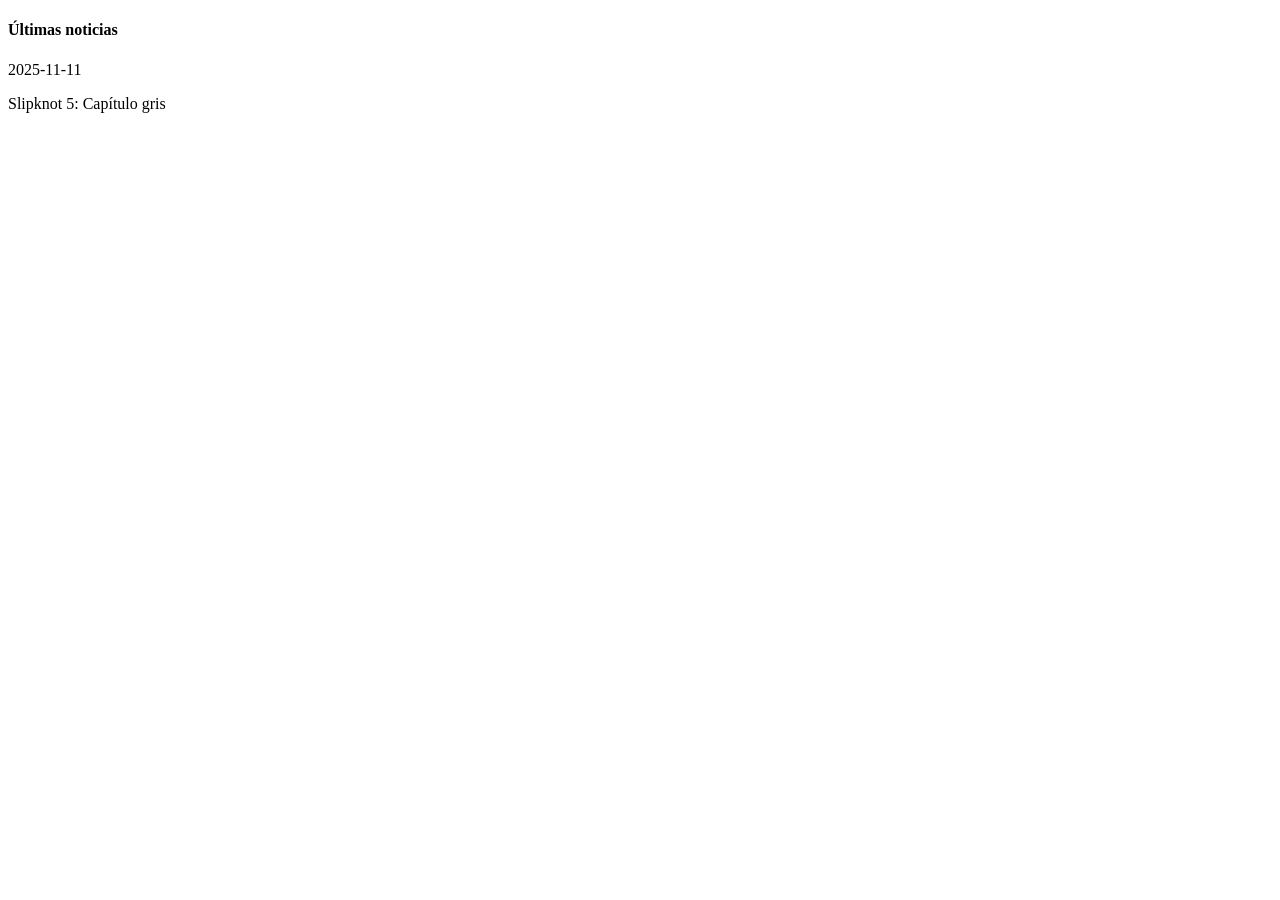
==== HTML/index.html @ f07d38e3 "Primer commit" ====
<!DOCTYPE html>
<html lang="en">
<head>
    <meta charset="UTF-8">
    <meta name="viewport" content="width=device-width, initial-scale=1.0">
    <link rel="stylesheet" href="CSS\mystyle.css">
    <title>ZubiriTickets NazariiShorobura</title>
</head>
<body>
    <h4>Últimas noticias</h4>
    <p>2025-11-11</p>
    <p>Slipknot 5: Capítulo gris</p>
    
</body>
</html>
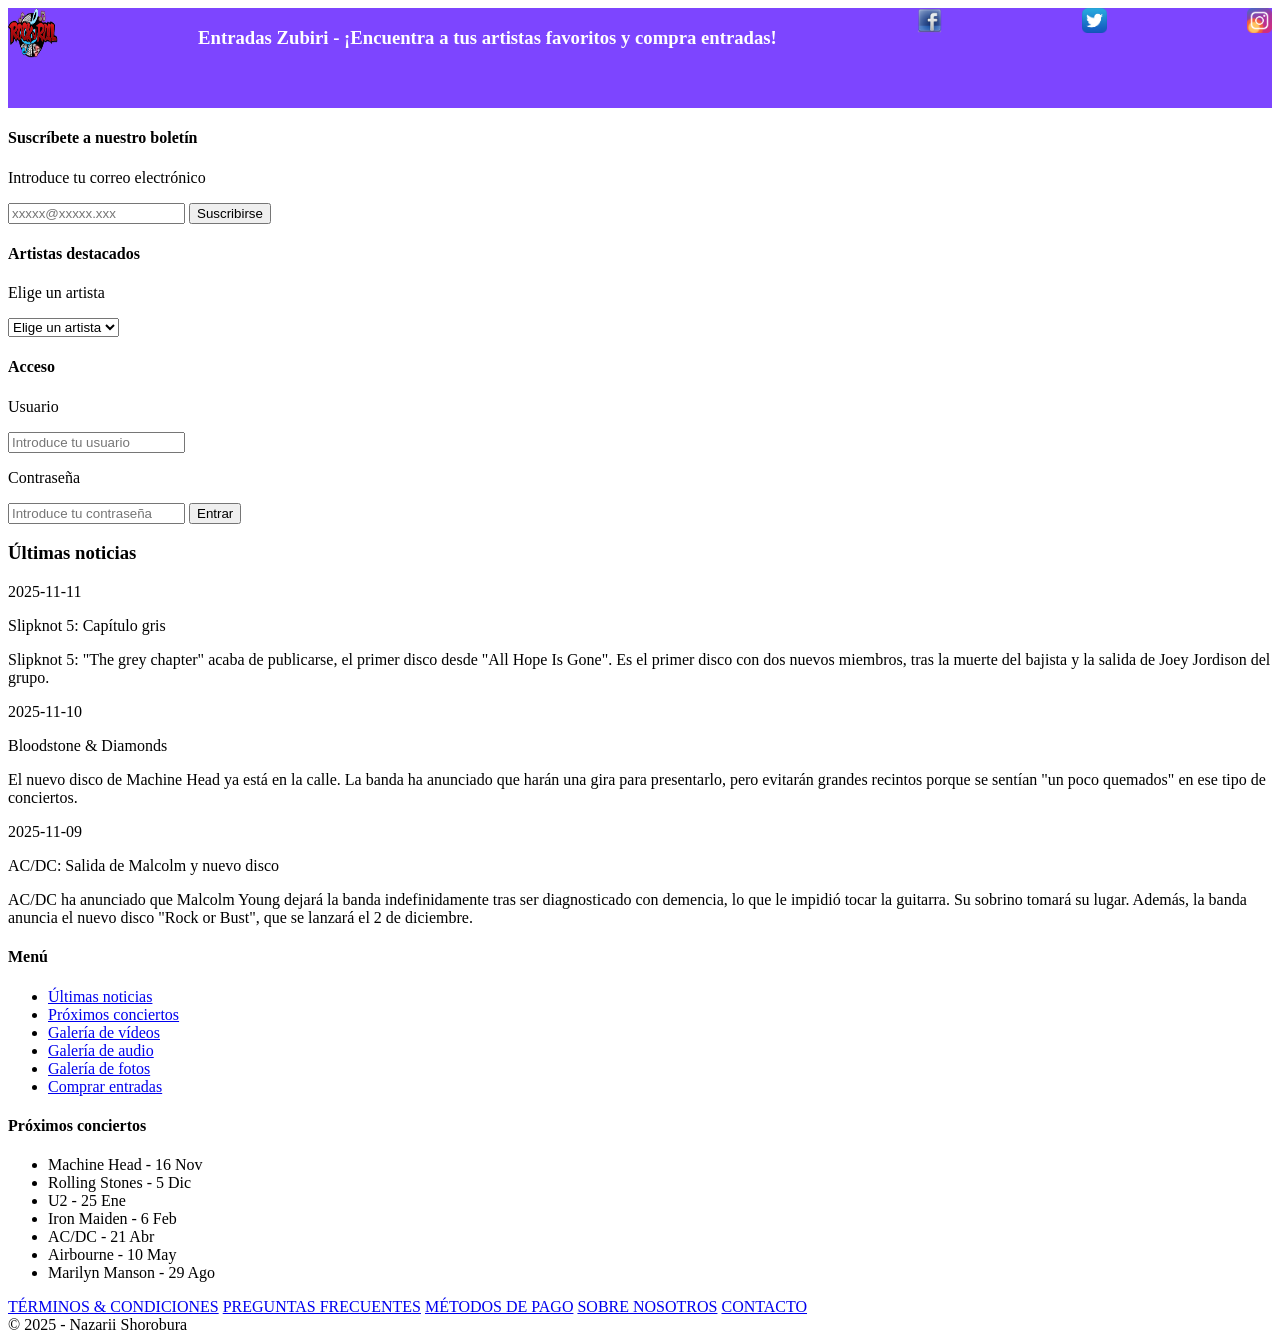
==== commit 1c191386: "Día 1 Proyecto" ====
--- a/HTML/index.html
+++ b/HTML/index.html
@@ -3,13 +3,119 @@
 <head>
     <meta charset="UTF-8">
     <meta name="viewport" content="width=device-width, initial-scale=1.0">
-    <link rel="stylesheet" href="CSS\mystyle.css">
+    <link rel="stylesheet" href="/CSS/mystyle.css">
     <title>ZubiriTickets NazariiShorobura</title>
 </head>
 <body>
-    <h4>Últimas noticias</h4>
-    <p>2025-11-11</p>
-    <p>Slipknot 5: Capítulo gris</p>
+    <header>
+        <img src="/Recursos/images/logo.png" width="50px" height="50px">
+        <h3>Entradas Zubiri - ¡Encuentra a tus artistas favoritos y compra entradas!</h3>
+        <img src="/Recursos/images/facebook.png" width="25px" height="25px">
+        <img src="/Recursos/images/twitter.png" width="25px" height="25px">
+        <img src="/Recursos/images/instagram.png" width="25px" height="25px">
+
+    </header>
     
+    <div class="contenedor-principal">
+        
+        <!-- SECCIÓN DE INTRODUCCIÓN DE DATOS (Las 3 cajas azules del PDF) -->
+        <section class="comun1">
+            <div class="caja-formulario">
+                <h4>Suscríbete a nuestro boletín</h4>
+                <p>Introduce tu correo electrónico</p>
+                <input type="email" placeholder="xxxxx@xxxxx.xxx" required>
+                <button type="submit">Suscribirse</button>
+            </div>
+            
+            <div class="caja-formulario">
+                <h4>Artistas destacados</h4>
+                <p>Elige un artista</p>
+                <select required>
+                    <option value="">Elige un artista</option>
+                    <option value="slipknot">Slipknot</option>
+                    <option value="machine-head">Machine Head</option>
+                    <option value="acdc">AC/DC</option>
+                </select>
+            </div>
+            
+            <div class="caja-formulario">
+                <h4>Acceso</h4>
+                <p>Usuario</p>
+                <input type="text" placeholder="Introduce tu usuario" required>
+                <p>Contraseña</p>
+                <input type="password" placeholder="Introduce tu contraseña" required>
+                <button type="submit">Entrar</button>
+            </div>
+        </section>
+
+        <!-- PARTE CENTRAL Y PARTE DERECHA (Organizadas juntas) -->
+        <div class="contenido-web">
+            
+            <!-- CONTENIDO CENTRAL (Cambia en cada página) -->
+            <main class="seccion-central">
+                <h3 class="titulo-parpadeo">Últimas noticias</h3>
+                
+                <article>
+                    <p class="fecha">2025-11-11</p>
+                    <p class="subtitulo">Slipknot 5: Capítulo gris</p>
+                    <p>Slipknot 5: "The grey chapter" acaba de publicarse, el primer disco desde "All Hope Is Gone". Es el primer disco con dos nuevos miembros, tras la muerte del bajista y la salida de Joey Jordison del grupo.</p>
+                </article>
+                
+                <article>
+                    <p class="fecha">2025-11-10</p>
+                    <p class="subtitulo">Bloodstone & Diamonds</p>
+                    <p>El nuevo disco de Machine Head ya está en la calle. La banda ha anunciado que harán una gira para presentarlo, pero evitarán grandes recintos porque se sentían "un poco quemados" en ese tipo de conciertos.</p>
+                </article>
+                
+                <article>
+                    <p class="fecha">2025-11-09</p>
+                    <p class="subtitulo">AC/DC: Salida de Malcolm y nuevo disco</p>
+                    <p>AC/DC ha anunciado que Malcolm Young dejará la banda indefinidamente tras ser diagnosticado con demencia, lo que le impidió tocar la guitarra. Su sobrino tomará su lugar. Además, la banda anuncia el nuevo disco "Rock or Bust", que se lanzará el 2 de diciembre.</p>
+                </article>
+            </main>
+
+            <!-- PARTE DERECHA (Menú y Próximos Conciertos) -->
+            <aside class="columna-derecha">
+                <nav class="menu-lateral">
+                    <h4>Menú</h4>
+                    <ul>
+                        <li><a href="index.html" class="activo">Últimas noticias</a></li>
+                        <li><a href="prox_conciertos.html">Próximos conciertos</a></li>
+                        <li><a href="videos.html">Galería de vídeos</a></li>
+                        <li><a href="audios.html">Galería de audio</a></li>
+                        <li><a href="fotos.html">Galería de fotos</a></li>
+                        <li><a href="compra_entradas.html">Comprar entradas</a></li>
+                    </ul>
+                </nav>
+
+                <div class="proximos-conciertos">
+                    <h4>Próximos conciertos</h4>
+                    <ul>
+                        <li>Machine Head - 16 Nov</li>
+                        <li>Rolling Stones - 5 Dic</li>
+                        <li>U2 - 25 Ene</li>
+                        <li>Iron Maiden - 6 Feb</li>
+                        <li>AC/DC - 21 Abr</li>
+                        <li>Airbourne - 10 May</li>
+                        <li>Marilyn Manson - 29 Ago</li>
+                    </ul>
+                </div>
+            </aside>
+        </div>
+
+    </div>
+
+    <footer>
+        <div class="enlaces-footer">
+            <a href="#">TÉRMINOS & CONDICIONES</a>
+            <a href="#">PREGUNTAS FRECUENTES</a>
+            <a href="#">MÉTODOS DE PAGO</a>
+            <a href="#">SOBRE NOSOTROS</a>
+            <a href="#">CONTACTO</a>
+        </div>
+        <div class="autor-footer">
+            © 2025 - Nazarii Shorobura
+        </div>
+    </footer>
 </body>
 </html>
--- a/CSS/mystyle.css
+++ b/CSS/mystyle.css
@@ -0,0 +1,18 @@
+body {
+    display:flex;
+    flex-direction: column;
+    justify-content: space-between;
+
+    header {
+    background-color: rgba(78, 2, 255, 0.733);
+    height: 100px;
+    display: flex;
+    justify-content: space-between;
+    
+        h3  {
+        color: white;
+        }
+    }
+}
+
+
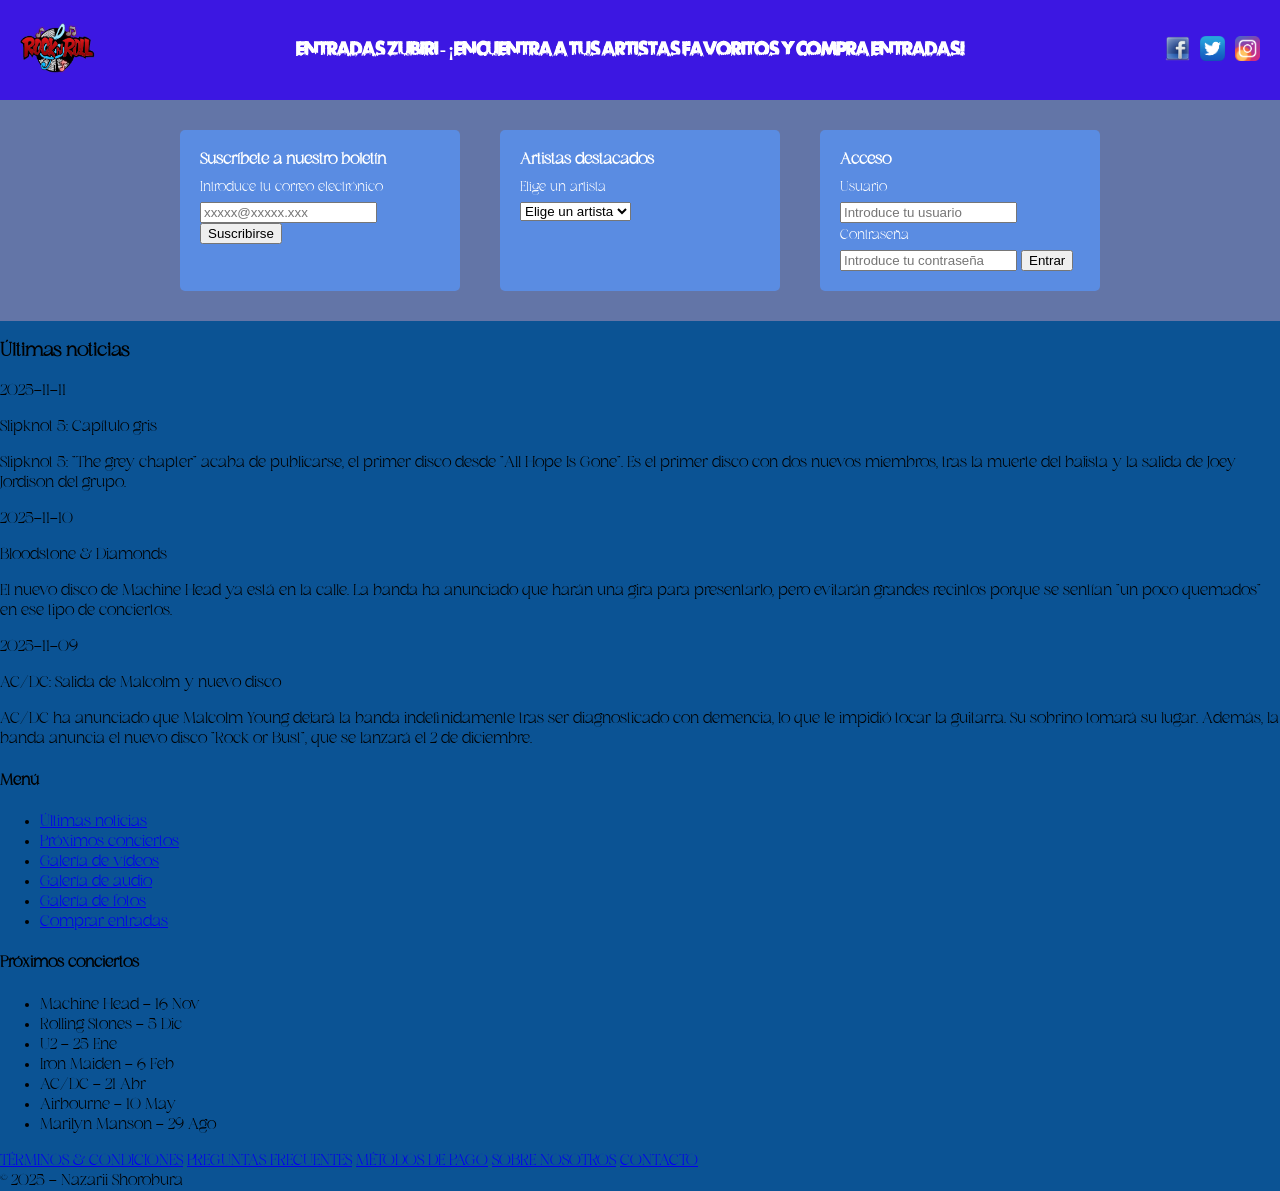
==== commit 017b7dd7: "Día 2 ZubiriTickets 22.10.2026" ====
--- a/HTML/index.html
+++ b/HTML/index.html
@@ -1,5 +1,5 @@
 <!DOCTYPE html>
-<html lang="en">
+<html lang="es">
 <head>
     <meta charset="UTF-8">
     <meta name="viewport" content="width=device-width, initial-scale=1.0">
@@ -7,104 +7,109 @@
     <title>ZubiriTickets NazariiShorobura</title>
 </head>
 <body>
+
+    <!-- 1. ELEMENTO COMÚN: Encabezado (El logo ahora es un enlace al index) -->
     <header>
-        <img src="/Recursos/images/logo.png" width="50px" height="50px">
+        <a href="index.html">
+            <img src="/Recursos/images/logo.png" width="75px" height="50px" alt="Logo Zubiri Tickets">
+        </a>
         <h3>Entradas Zubiri - ¡Encuentra a tus artistas favoritos y compra entradas!</h3>
-        <img src="/Recursos/images/facebook.png" width="25px" height="25px">
-        <img src="/Recursos/images/twitter.png" width="25px" height="25px">
-        <img src="/Recursos/images/instagram.png" width="25px" height="25px">
-
+        <div class="redes-sociales">
+            <a href="https://facebook.com" target="_blank"><img src="/Recursos/images/facebook.png" width="25px" height="25px" alt="Facebook"></a>
+            <a href="https://twitter.com" target="_blank"><img src="/Recursos/images/twitter.png" width="25px" height="25px" alt="Twitter"></a>
+            <a href="https://instagram.com" target="_blank"><img src="/Recursos/images/instagram.png" width="25px" height="25px" alt="Instagram"></a>
+        </div>
     </header>
     
-    <div class="contenedor-principal">
+    <!-- 2. ELEMENTO COMÚN: Sección de introducción de datos (Las 3 cajas azules) -->
+    <section class="comun1">
+        <div class="caja-formulario">
+            <h4>Suscríbete a nuestro boletín</h4>
+            <p>Introduce tu correo electrónico</p>
+            <input type="email" placeholder="xxxxx@xxxxx.xxx" required>
+            <button type="submit">Suscribirse</button>
+        </div>
         
-        <!-- SECCIÓN DE INTRODUCCIÓN DE DATOS (Las 3 cajas azules del PDF) -->
-        <section class="comun1">
-            <div class="caja-formulario">
-                <h4>Suscríbete a nuestro boletín</h4>
-                <p>Introduce tu correo electrónico</p>
-                <input type="email" placeholder="xxxxx@xxxxx.xxx" required>
-                <button type="submit">Suscribirse</button>
+        <div class="caja-formulario">
+            <h4>Artistas destacados</h4>
+            <p>Elige un artista</p>
+            <select required>
+                <option value="">Elige un artista</option>
+                <option value="slipknot">Slipknot</option>
+                <option value="machine-head">Machine Head</option>
+                <option value="acdc">AC/DC</option>
+            </select>
+        </div>
+        
+        <div class="caja-formulario">
+            <h4>Acceso</h4>
+            <p>Usuario</p>
+            <input type="text" placeholder="Introduce tu usuario" required>
+            <p>Contraseña</p>
+            <input type="password" placeholder="Introduce tu contraseña" required>
+            <button type="submit">Entrar</button>
+        </div>
+    </section>
+
+    <!-- 3. ZONA FLEXBOX INFERIOR: Une la parte central con la columna derecha común -->
+    <div class="contenedor-flexible-inferior">
+        
+        <!-- PARTE CENTRAL: Esto es lo ÚNICO que cambiará en las otras páginas web -->
+        <main class="seccion-central">
+            <h3 class="titulo-parpadeo">Últimas noticias</h3>
+            
+            <article>
+                <p class="fecha">2025-11-11</p>
+                <p class="subtitulo">Slipknot 5: Capítulo gris</p>
+                <p>Slipknot 5: "The grey chapter" acaba de publicarse, el primer disco desde "All Hope Is Gone". Es el primer disco con dos nuevos miembros, tras la muerte del bajista y la salida de Joey Jordison del grupo.</p>
+            </article>
+            
+            <article>
+                <p class="fecha">2025-11-10</p>
+                <p class="subtitulo">Bloodstone & Diamonds</p>
+                <p>El nuevo disco de Machine Head ya está en la calle. La banda ha anunciado que harán una gira para presentarlo, pero evitarán grandes recintos porque se sentían "un poco quemados" en ese tipo de conciertos.</p>
+            </article>
+            
+            <article>
+                <p class="fecha">2025-11-09</p>
+                <p class="subtitulo">AC/DC: Salida de Malcolm y nuevo disco</p>
+                <p>AC/DC ha anunciado que Malcolm Young dejará la banda indefinidamente tras ser diagnosticado con demencia, lo que le impidió tocar la guitarra. Su sobrino tomará su lugar. Además, la banda anuncia el nuevo disco "Rock or Bust", que se lanzará el 2 de diciembre.</p>
+            </article>
+        </main>
+
+        <!-- PARTE DERECHA (ELEMENTO COMÚN): Va suelto al mismo nivel que el <main> -->
+        <aside class="columna-derecha">
+            <nav class="menu-lateral">
+                <h4>Menú</h4>
+                <ul>
+                    <li><a href="index.html" class="activo">Últimas noticias</a></li>
+                    <li><a href="prox_conciertos.html">Próximos conciertos</a></li>
+                    <li><a href="videos.html">Galería de vídeos</a></li>
+                    <li><a href="audios.html">Galería de audio</a></li>
+                    <li><a href="fotos.html">Galería de fotos</a></li>
+                    <li><a href="compra_entradas.html">Comprar entradas</a></li>
+                </ul>
+            </nav>
+
+            <div class="proximos-conciertos">
+                <h4>Próximos conciertos</h4>
+                <ul>
+                    <li>Machine Head - 16 Nov</li>
+                    <li>Rolling Stones - 5 Dic</li>
+                    <li>U2 - 25 Ene</li>
+                    <li>Iron Maiden - 6 Feb</li>
+                    <li>AC/DC - 21 Abr</li>
+                    <li>Airbourne - 10 May</li>
+                    <li>Marilyn Manson - 29 Ago</li>
+                </ul>
             </div>
             
-            <div class="caja-formulario">
-                <h4>Artistas destacados</h4>
-                <p>Elige un artista</p>
-                <select required>
-                    <option value="">Elige un artista</option>
-                    <option value="slipknot">Slipknot</option>
-                    <option value="machine-head">Machine Head</option>
-                    <option value="acdc">AC/DC</option>
-                </select>
-            </div>
-            
-            <div class="caja-formulario">
-                <h4>Acceso</h4>
-                <p>Usuario</p>
-                <input type="text" placeholder="Introduce tu usuario" required>
-                <p>Contraseña</p>
-                <input type="password" placeholder="Introduce tu contraseña" required>
-                <button type="submit">Entrar</button>
-            </div>
-        </section>
-
-        <!-- PARTE CENTRAL Y PARTE DERECHA (Organizadas juntas) -->
-        <div class="contenido-web">
-            
-            <!-- CONTENIDO CENTRAL (Cambia en cada página) -->
-            <main class="seccion-central">
-                <h3 class="titulo-parpadeo">Últimas noticias</h3>
-                
-                <article>
-                    <p class="fecha">2025-11-11</p>
-                    <p class="subtitulo">Slipknot 5: Capítulo gris</p>
-                    <p>Slipknot 5: "The grey chapter" acaba de publicarse, el primer disco desde "All Hope Is Gone". Es el primer disco con dos nuevos miembros, tras la muerte del bajista y la salida de Joey Jordison del grupo.</p>
-                </article>
-                
-                <article>
-                    <p class="fecha">2025-11-10</p>
-                    <p class="subtitulo">Bloodstone & Diamonds</p>
-                    <p>El nuevo disco de Machine Head ya está en la calle. La banda ha anunciado que harán una gira para presentarlo, pero evitarán grandes recintos porque se sentían "un poco quemados" en ese tipo de conciertos.</p>
-                </article>
-                
-                <article>
-                    <p class="fecha">2025-11-09</p>
-                    <p class="subtitulo">AC/DC: Salida de Malcolm y nuevo disco</p>
-                    <p>AC/DC ha anunciado que Malcolm Young dejará la banda indefinidamente tras ser diagnosticado con demencia, lo que le impidió tocar la guitarra. Su sobrino tomará su lugar. Además, la banda anuncia el nuevo disco "Rock or Bust", que se lanzará el 2 de diciembre.</p>
-                </article>
-            </main>
-
-            <!-- PARTE DERECHA (Menú y Próximos Conciertos) -->
-            <aside class="columna-derecha">
-                <nav class="menu-lateral">
-                    <h4>Menú</h4>
-                    <ul>
-                        <li><a href="index.html" class="activo">Últimas noticias</a></li>
-                        <li><a href="prox_conciertos.html">Próximos conciertos</a></li>
-                        <li><a href="videos.html">Galería de vídeos</a></li>
-                        <li><a href="audios.html">Galería de audio</a></li>
-                        <li><a href="fotos.html">Galería de fotos</a></li>
-                        <li><a href="compra_entradas.html">Comprar entradas</a></li>
-                    </ul>
-                </nav>
-
-                <div class="proximos-conciertos">
-                    <h4>Próximos conciertos</h4>
-                    <ul>
-                        <li>Machine Head - 16 Nov</li>
-                        <li>Rolling Stones - 5 Dic</li>
-                        <li>U2 - 25 Ene</li>
-                        <li>Iron Maiden - 6 Feb</li>
-                        <li>AC/DC - 21 Abr</li>
-                        <li>Airbourne - 10 May</li>
-                        <li>Marilyn Manson - 29 Ago</li>
-                    </ul>
-                </div>
-            </aside>
-        </div>
+            <!-- Espacio libre por si el vídeo/diseño muestra la foto del artista de la semana aquí -->
+        </aside>
 
     </div>
 
+    <!-- 4. ELEMENTO COMÚN: Pie de página -->
     <footer>
         <div class="enlaces-footer">
             <a href="#">TÉRMINOS & CONDICIONES</a>
@@ -117,5 +122,6 @@
             © 2025 - Nazarii Shorobura
         </div>
     </footer>
+
 </body>
 </html>
--- a/CSS/mystyle.css
+++ b/CSS/mystyle.css
@@ -1,18 +1,66 @@
+@font-face {
+    font-family: 'Font 1';
+    src: url('../Recursos/fonts/encabezado_pie.otf');
+}
+
+@font-face {
+    font-family: 'Font 2';
+    src: url('../Recursos/fonts/general.ttf');
+}
+
 body {
-    display:flex;
+    margin: 0;
+    font-family: 'Font 2'; 
+    display: flex;
     flex-direction: column;
-    justify-content: space-between;
+    min-height: 100vh;
+    background-color: #0b5394; 
+}
 
-    header {
+header {
     background-color: rgba(78, 2, 255, 0.733);
+    font-family: 'Font 1';
     height: 100px;
     display: flex;
     justify-content: space-between;
-    
-        h3  {
-        color: white;
-        }
-    }
+    align-items: center;
+    padding: 0 20px;
 }
 
+header h3 {
+    color: white;
+    margin: 0;
+}
 
+header .redes-sociales {
+    display: flex;
+    gap: 10px;
+    align-items: center;
+}
+
+.comun1 {
+    background-color: rgb(99, 117, 167); 
+    display: flex;
+    justify-content: center;
+    gap: 40px;
+    padding: 30px 20px;
+}
+
+.caja-formulario {
+    background-color: rgba(88, 146, 239, 0.82); 
+    padding: 20px;
+    border-radius: 5px;
+    width: 280px;
+    box-sizing: border-box;
+}
+
+.caja-formulario h4 {
+    margin: 0 0 10px 0;
+    color: white;
+}
+
+.caja-formulario p {
+    margin: 5px 0;
+    color: white;
+    font-size: 0.9rem;
+}
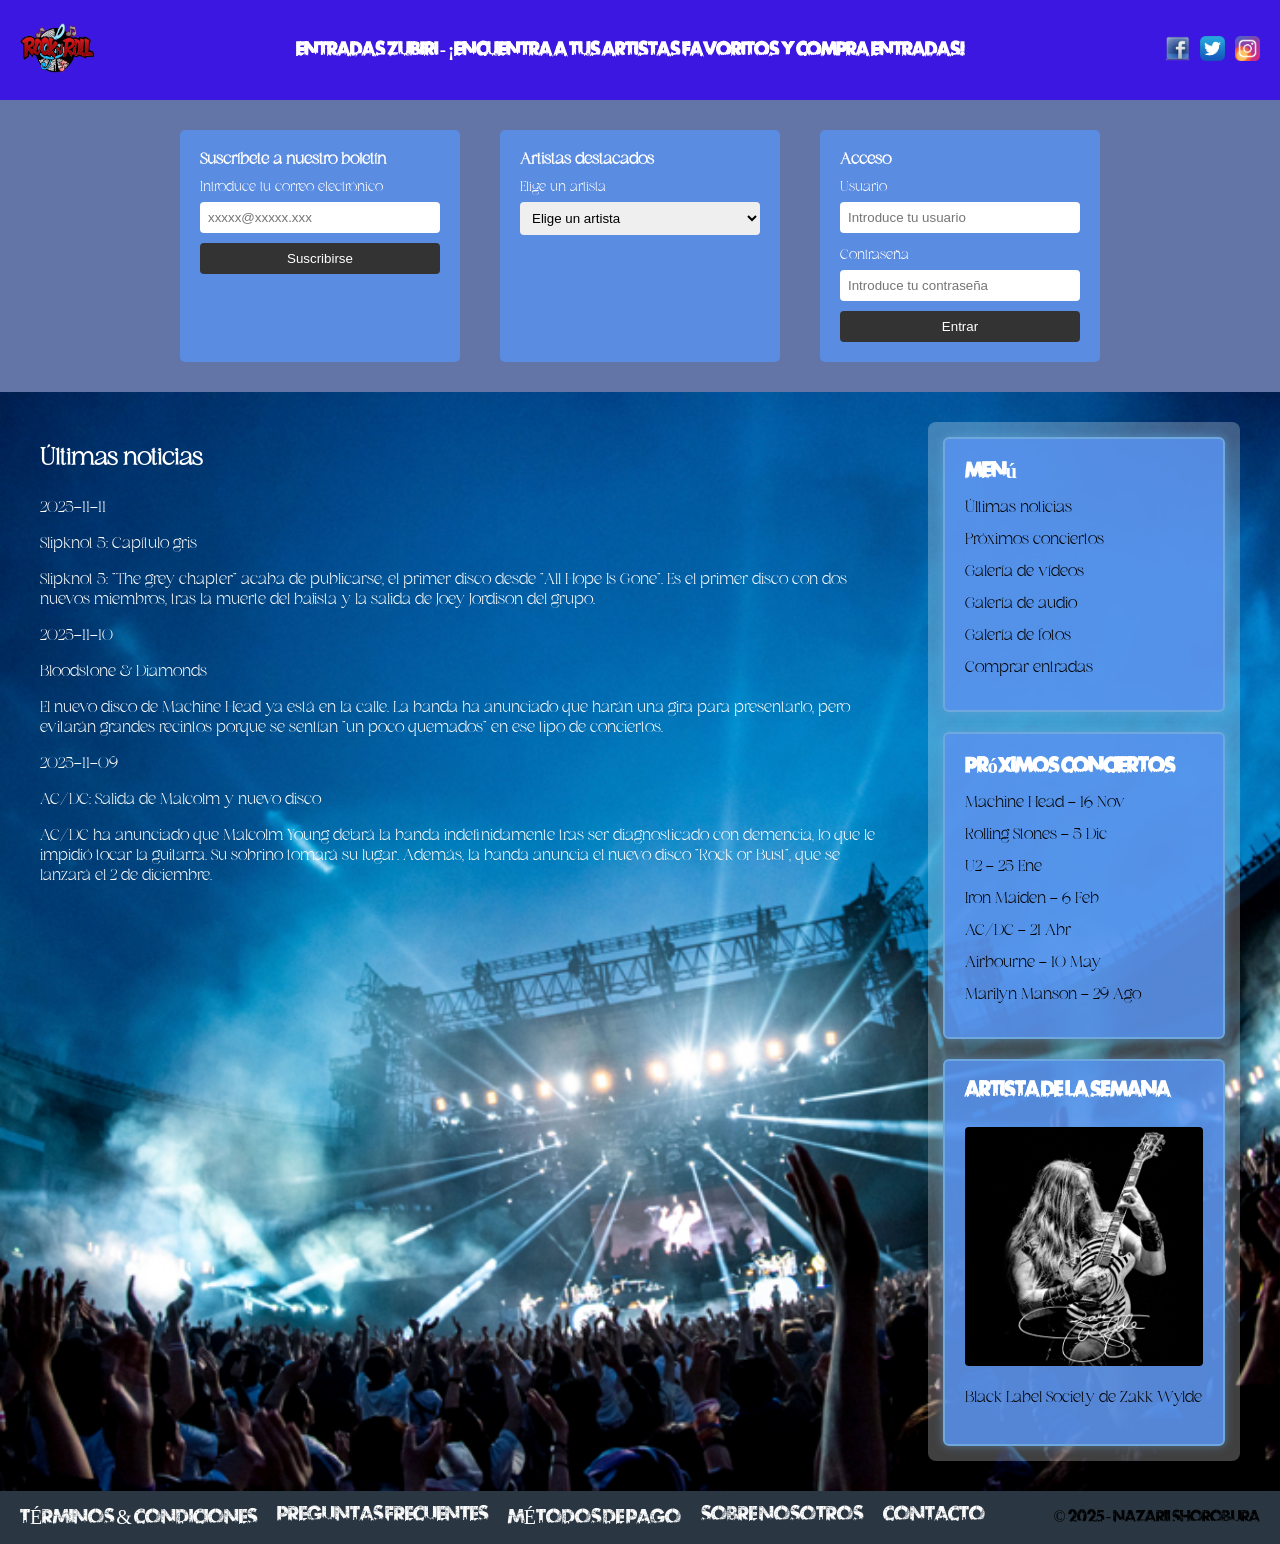
==== commit b66abeb8: "La base del proyecto terminada. Solo queda revisar" ====
--- a/HTML/index.html
+++ b/HTML/index.html
@@ -7,8 +7,7 @@
     <title>ZubiriTickets NazariiShorobura</title>
 </head>
 <body>
-
-    <!-- 1. ELEMENTO COMÚN: Encabezado (El logo ahora es un enlace al index) -->
+    <!-- 1. Elemento común: Encabezado (El logo es un enlace al index) -->
     <header>
         <a href="index.html">
             <img src="/Recursos/images/logo.png" width="75px" height="50px" alt="Logo Zubiri Tickets">
@@ -21,7 +20,7 @@
         </div>
     </header>
     
-    <!-- 2. ELEMENTO COMÚN: Sección de introducción de datos (Las 3 cajas azules) -->
+    <!-- 2. Elemento común: Sección de introducción de datos -->
     <section class="comun1">
         <div class="caja-formulario">
             <h4>Suscríbete a nuestro boletín</h4>
@@ -38,6 +37,11 @@
                 <option value="slipknot">Slipknot</option>
                 <option value="machine-head">Machine Head</option>
                 <option value="acdc">AC/DC</option>
+                <option value="iron">Iron Maiden</option>
+                <option value="airbourne">Airbourne</option>
+                <option value="marilyn">Marilyn Manson</option>
+                <option value="stones">Rolling Stones</option>
+                <option value="u2">U2</option>
             </select>
         </div>
         
@@ -51,10 +55,10 @@
         </div>
     </section>
 
-    <!-- 3. ZONA FLEXBOX INFERIOR: Une la parte central con la columna derecha común -->
+    <!-- 3. Zona inferior: la parte central y la columna derecha común -->
     <div class="contenedor-flexible-inferior">
         
-        <!-- PARTE CENTRAL: Esto es lo ÚNICO que cambiará en las otras páginas web -->
+        <!-- Parte central -->
         <main class="seccion-central">
             <h3 class="titulo-parpadeo">Últimas noticias</h3>
             
@@ -77,7 +81,7 @@
             </article>
         </main>
 
-        <!-- PARTE DERECHA (ELEMENTO COMÚN): Va suelto al mismo nivel que el <main> -->
+        <!-- Parte derecha (Elemento común): Está al mismo nivel que el <main> -->
         <aside class="columna-derecha">
             <nav class="menu-lateral">
                 <h4>Menú</h4>
@@ -103,13 +107,17 @@
                     <li>Marilyn Manson - 29 Ago</li>
                 </ul>
             </div>
-            
-            <!-- Espacio libre por si el vídeo/diseño muestra la foto del artista de la semana aquí -->
+
+            <div class="artista-semana">
+                <h4>Artista de la semana</h4>
+                <img src="/Recursos/images/zakk.jpg" alt="Zakk Wylde" width="100%">
+                <p>Black Label Society de Zakk Wylde</p>
+            </div>
         </aside>
 
     </div>
 
-    <!-- 4. ELEMENTO COMÚN: Pie de página -->
+    <!-- 4. Elemento común: Pie de página (Footer) -->
     <footer>
         <div class="enlaces-footer">
             <a href="#">TÉRMINOS & CONDICIONES</a>
@@ -122,6 +130,5 @@
             © 2025 - Nazarii Shorobura
         </div>
     </footer>
-
 </body>
 </html>
--- a/CSS/mystyle.css
+++ b/CSS/mystyle.css
@@ -1,3 +1,5 @@
+/* 1. Fuentes y Animaciones */
+
 @font-face {
     font-family: 'Font 1';
     src: url('../Recursos/fonts/encabezado_pie.otf');
@@ -8,17 +10,39 @@
     src: url('../Recursos/fonts/general.ttf');
 }
 
+/* Parpadeo*/
+@keyframes parpadeo {
+    0% {
+        opacity: 1;
+    }
+
+    50% {
+        opacity: 0;
+    }
+
+    100% {
+        opacity: 1;
+    }
+}
+
+
+/* 2. Estilos generales del body */
+
 body {
     margin: 0;
-    font-family: 'Font 2'; 
+    font-family: 'Font 2';
     display: flex;
     flex-direction: column;
     min-height: 100vh;
-    background-color: #0b5394; 
-}
+    background-color: #0b5394;
+}
+
+
+/* 3. Header (elemento común) */
 
 header {
     background-color: rgba(78, 2, 255, 0.733);
+    /* Tu color original */
     font-family: 'Font 1';
     height: 100px;
     display: flex;
@@ -38,8 +62,11 @@
     align-items: center;
 }
 
+
+/* 4. Sección superior de datos (elemento común) */
+
 .comun1 {
-    background-color: rgb(99, 117, 167); 
+    background-color: rgb(99, 117, 167);
     display: flex;
     justify-content: center;
     gap: 40px;
@@ -47,7 +74,8 @@
 }
 
 .caja-formulario {
-    background-color: rgba(88, 146, 239, 0.82); 
+    /* Fondo azul transparente */
+    background-color: rgba(88, 146, 239, 0.82);
     padding: 20px;
     border-radius: 5px;
     width: 280px;
@@ -63,4 +91,415 @@
     margin: 5px 0;
     color: white;
     font-size: 0.9rem;
+}
+
+/* Estilo limpio para los campos de texto y selects dentro de las cajas */
+.caja-formulario input,
+.caja-formulario select {
+    width: 100%;
+    padding: 8px;
+    margin-bottom: 10px;
+    border-radius: 4px;
+    border: none;
+    box-sizing: border-box;
+}
+
+/* Botones con cambio a color gris al pasar el ratón */
+.caja-formulario button {
+    background-color: #333;
+    color: white;
+    padding: 8px 15px;
+    border: none;
+    border-radius: 4px;
+    cursor: pointer;
+    width: 100%;
+}
+
+.caja-formulario button:hover {
+    background-color: gray;
+    /* Requisito del PDF */
+}
+
+
+/* 5. Contenedor principal inferior */
+
+.contenedor-flexible-inferior {
+    display: flex;
+    flex-direction: row;
+    justify-content: space-between;
+    padding: 30px 40px;
+    gap: 40px;
+    background-image: url('../Recursos/images/bg4.jpg');
+    background-repeat: no-repeat;
+    background-size: cover;
+    background-position: center;
+}
+
+/* Sección main (La que cambia) */
+.seccion-central {
+    flex: 3;
+}
+
+.seccion-central h3 {
+    color: white;
+    animation: parpadeo 1s infinite;
+    font-size: 1.5rem;
+}
+
+.seccion-central p {
+    color: white;
+}
+
+p.fecha {
+    color: white;
+    font-weight: 400;
+}
+
+/* Líneas de próximos conciertos */
+.seccion-central p.texto-concierto {
+    color: white;
+    font-size: 1.25rem;
+    margin-bottom: 20px;
+    /* Separación */
+    line-height: 1.4;
+}
+
+/* Columna derecha (Menú, Conciertos y Artista) */
+.columna-derecha {
+    flex: 1;
+    min-width: 280px;
+    display: flex;
+    flex-direction: column;
+    gap: 20px;
+
+    background-color: rgba(255, 255, 255, 0.25);
+    padding: 15px;
+    border-radius: 8px;
+}
+
+/* Cajas del lado derecho */
+.menu-lateral,
+.proximos-conciertos,
+.artista-semana {
+    background-color: rgba(88, 146, 239, 0.85);
+    /* Azul como el de las cajas superiores */
+    border: 2px solid #6fa8dc;
+    /* Borde azul más claro y brillante */
+    box-shadow: 0 0 10px rgba(111, 168, 220, 0.5);
+    /* Resplandor suave hacia afuera */
+    padding: 20px;
+    border-radius: 6px;
+}
+
+.columna-derecha h4 {
+    font-family: 'Font 1';
+    color: white;
+    margin-top: 0;
+    margin-bottom: 15px;
+    font-size: 1.3rem;
+}
+
+.columna-derecha ul {
+    list-style: none;
+    padding: 0;
+    margin: 0;
+}
+
+.columna-derecha li {
+    margin-bottom: 12px;
+    color: black;
+}
+
+.menu-lateral a {
+    color: #000000;
+    text-decoration: none;
+}
+
+/* Efectos al pasar el ratón en la barra lateral */
+/* Efecto hover en el menú */
+.menu-lateral a:hover {
+    font-style: italic;
+    color: white;
+}
+
+/* El icono de la guitarra */
+.menu-lateral a:hover::before {
+    content: url("/Recursos/images/pointer.png");
+    margin-right: 8px;
+}
+
+.proximos-conciertos li:hover {
+    font-style: italic;
+    color: white;
+}
+
+.proximos-conciertos li:hover::before {
+    content: url("/Recursos/images/pointer.png");
+    margin-right: 8px;
+}
+
+/* Estilo para la foto del artista de la semana */
+.artista-semana img {
+    border-radius: 4px;
+    margin-top: 10px;
+}
+/* 6. FOOTER (Elemento común) */
+
+footer {
+    background-color: rgba(49, 49, 49, 0.82);
+    display: flex;
+    justify-content: space-between;
+    align-items: center;
+    padding: 15px 20px;
+    font-family: 'Font 1';
+    margin-top: auto;
+}
+
+.enlaces-footer {
+    display: flex;
+    gap: 20px;
+}
+
+.enlaces-footer a {
+    color: #fcfcfc;
+    font-family: 'Font 1';
+    font-size: 20px;
+    text-decoration: none;
+}
+
+.enlaces-footer a:hover {
+    color: red;
+}
+
+
+/* 7. Responsive */
+
+@media (max-width: 768px) {
+
+    /* Ocultar iconos de redes sociales en pantalla pequeña */
+    header .redes-sociales {
+        display: none;
+    }
+
+    /* Poner la sección de datos y la zona principal en 1 sola columna vertical */
+    .comun1,
+    .contenedor-flexible-inferior {
+        flex-direction: column;
+        align-items: center;
+    }
+
+    .columna-derecha {
+        width: 100%;
+    }
+}
+
+/* Galería de vídeos */
+
+/* Centra el título, subtítulos y vídeos dentro de la columna central */
+.galeria-videos {
+    display: flex;
+    flex-direction: column;
+    align-items: center;
+    text-align: center;
+}
+
+/* Espaciado entre cada bloque de vídeo */
+.bloque-video {
+    margin-bottom: 30px;
+    width: 100%;
+    display: flex;
+    flex-direction: column;
+    align-items: center;
+}
+
+/* Títulos individuales sobre cada vídeo */
+.titulo-video {
+    color: white;
+    font-size: 1.1rem;
+    margin-bottom: 10px;
+}
+
+/* Ajuste del reproductor de vídeo */
+.galeria-videos video {
+    border-radius: 4px;
+    box-shadow: 0 4px 10px rgba(0, 0, 0, 0.5);
+}
+
+/* Galería de audios */
+
+/* Centra el título, subtítulos y reproductores de audio */
+.galeria-audios {
+    display: flex;
+    flex-direction: column;
+    align-items: center;
+    text-align: center;
+}
+
+/* Contenedor de cada audio con margen inferior */
+.bloque-audio {
+    margin-bottom: 30px;
+    width: 100%;
+    display: flex;
+    flex-direction: column;
+    align-items: center;
+}
+
+/* Nombres de las canciones */
+.titulo-audio {
+    color: white;
+    font-size: 1.2rem;
+    margin-bottom: 10px;
+}
+
+/* Ancho del reproductor de audio */
+.galeria-audios audio {
+    width: 80%;
+    max-width: 500px;
+    /* Evita que el reproductor se estire demasiado en pantallas anchas */
+}
+
+/* Galería de fotos */
+
+/* Alineación general a la izquierda para esta sección */
+.galeria-fotos {
+    display: flex;
+    flex-direction: column;
+    align-items: flex-start;
+    /* Alinea el título a la izquierda */
+}
+
+/* Título de fotos más pequeño y colocado en la esquina superior izquierda */
+.galeria-fotos .titulo-fotos {
+    font-size: 1rem;
+    color: #ccc; 
+    animation: none;
+    margin-top: 0;
+    margin-bottom: 15px;
+    text-align: left;
+}
+
+/* Cuadrícula de fotos */
+.grid-fotos {
+    display: flex;
+    flex-wrap: wrap;
+    /* Permite que se adapten si no caben */
+    gap: 10px;
+    /* Separación entre fotos */
+    justify-content: flex-start;
+}
+
+/* Estilo de cada imagen */
+.grid-fotos img {
+    width: 22%;
+    /* 4 fotos por fila (con el gap suma ~100%) */
+    min-width: 140px;
+    /* REQUISITO PDF: Evita que se reduzcan demasiado en móviles */
+    height: 280px;
+    object-fit: cover;
+    /* Mantiene la proporción de la foto sin deformarla */
+    border: 1px solid rgba(255, 255, 255, 0.4);
+    box-shadow: 0 2px 5px rgba(0, 0, 0, 0.4);
+}
+
+/* ESTILOS ESPECÍFICOS: COMPRAR ENTRADAS (compra_entradas.html) */
+
+/* Centrado general de la zona central */
+.compra-entradas {
+    display: flex;
+    flex-direction: column;
+    align-items: center;
+    text-align: center;
+}
+
+/* Título */
+.compra-entradas .titulo-compra {
+    font-size: 1.8rem;
+    font-family: 'Font 1';
+    color: #ccc;
+    /* Tono gris como en las fotos y la captura */
+    animation: none;
+    margin-top: 0;
+    margin-bottom: 5px;
+}
+
+.subtitulo-compra {
+    color: white;
+    font-family: 'Font 1';
+    font-size: 1.4rem;
+    margin-top: 5px;
+    margin-bottom: 20px;
+}
+
+/* Formulario y recuadro fieldset */
+.formulario-pedido {
+    width: 100%;
+    max-width: 450px;
+}
+
+.formulario-pedido fieldset {
+    border: 1px solid rgba(255, 255, 255, 0.7);
+    border-radius: 4px;
+    padding: 25px 20px;
+}
+
+.formulario-pedido legend {
+    color: white;
+    padding: 0 10px;
+    font-size: 1.1rem;
+}
+
+/* Filas alineadas con espacio entre etiqueta e input */
+.fila-form {
+    display: flex;
+    justify-content: space-between;
+    align-items: center;
+    margin-bottom: 20px;
+    gap: 15px;
+}
+
+.fila-form label {
+    color: white;
+    font-size: 1.1rem;
+    text-align: left;
+    white-space: nowrap;
+}
+
+.fila-form select,
+.fila-form input[type="date"] {
+    width: 220px;
+    padding: 8px;
+    border-radius: 4px;
+    border: 1px solid #ccc;
+    box-sizing: border-box;
+}
+
+.fila-form input[type="range"] {
+    flex: 1;
+}
+
+.valor-entradas {
+    color: white;
+    font-size: 1.1rem;
+    min-width: 20px;
+}
+
+/* Botón de envío */
+.fila-boton {
+    text-align: left;
+    margin-top: 15px;
+}
+
+.formulario-pedido button {
+    background-color: white;
+    color: black;
+    border: 1px solid #ccc;
+    padding: 8px 20px;
+    border-radius: 4px;
+    cursor: pointer;
+    font-size: 1rem;
+}
+
+.formulario-pedido button:hover {
+    background-color: gray;
+    color: white;
 }
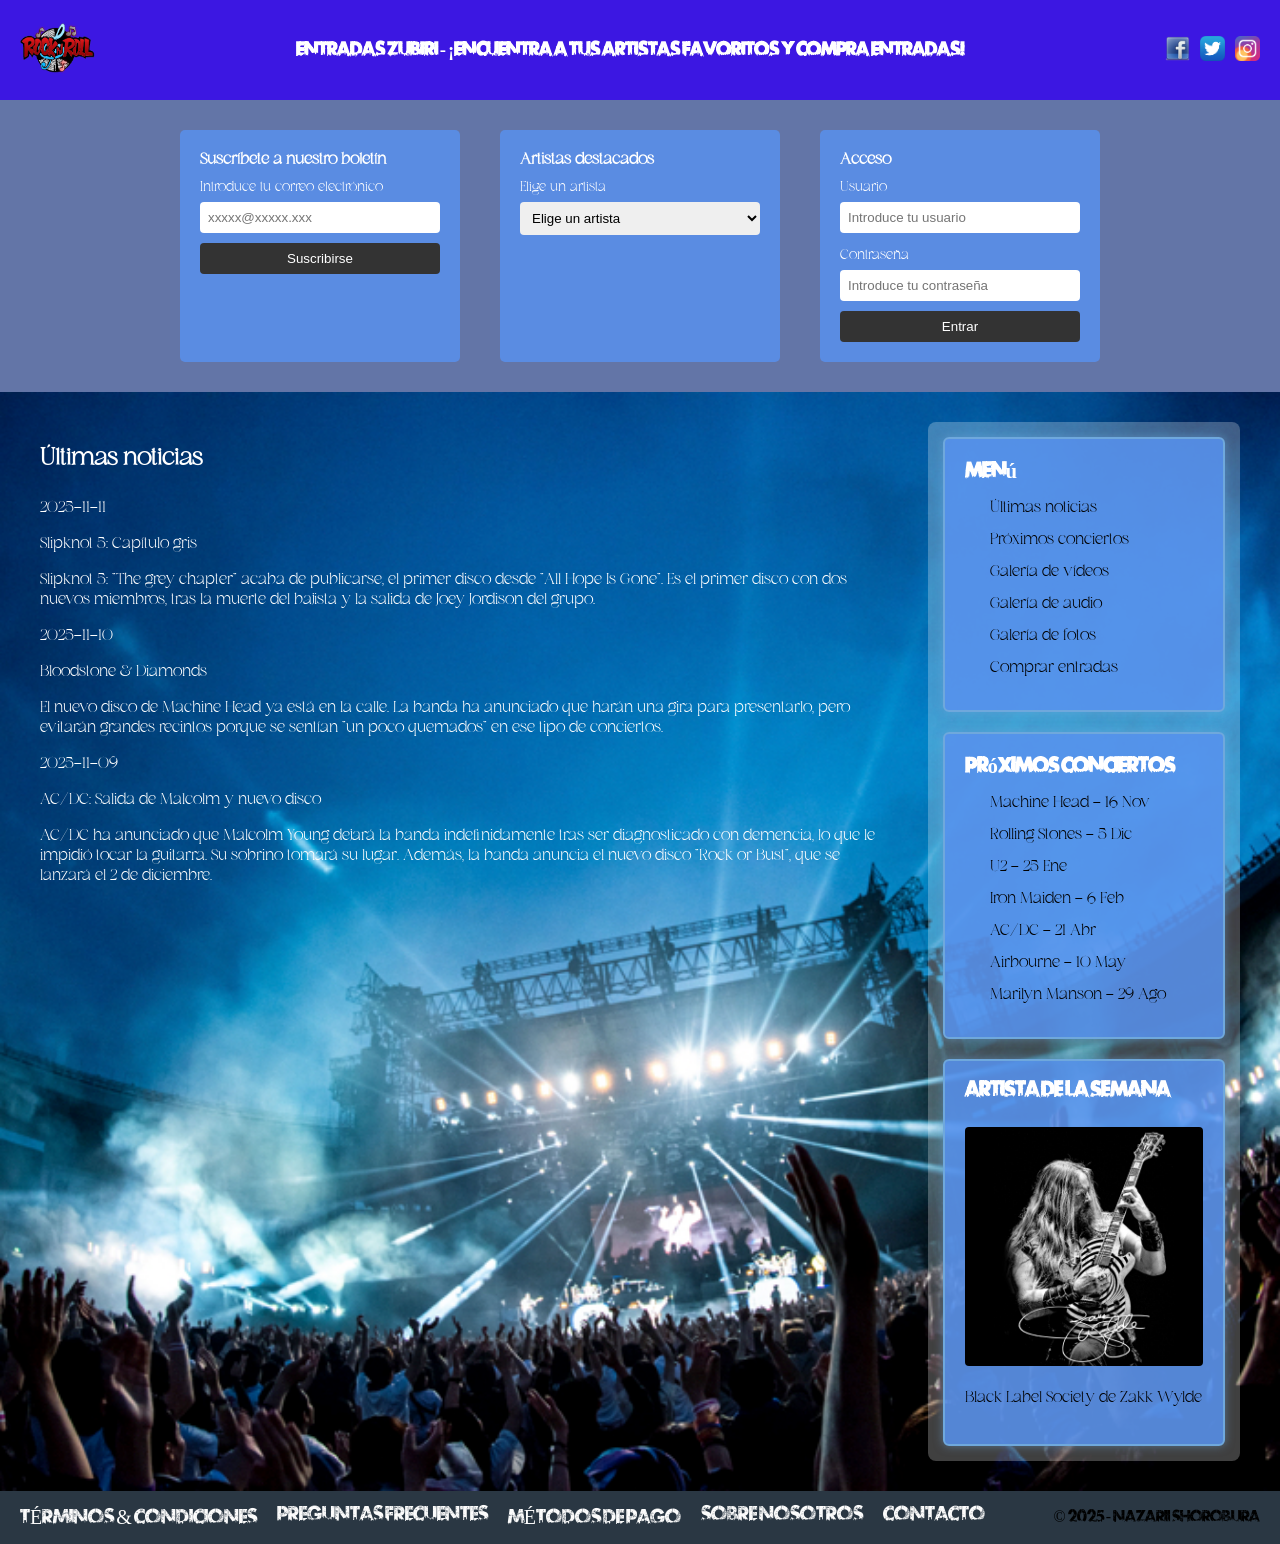
==== commit a3816589: "Corrigiendo el efecto del icono de la guitarra" ====
--- a/HTML/index.html
+++ b/HTML/index.html
@@ -3,20 +3,20 @@
 <head>
     <meta charset="UTF-8">
     <meta name="viewport" content="width=device-width, initial-scale=1.0">
-    <link rel="stylesheet" href="/CSS/mystyle.css">
+    <link rel="stylesheet" href="../CSS/mystyle.css">
     <title>ZubiriTickets NazariiShorobura</title>
 </head>
 <body>
     <!-- 1. Elemento común: Encabezado (El logo es un enlace al index) -->
     <header>
         <a href="index.html">
-            <img src="/Recursos/images/logo.png" width="75px" height="50px" alt="Logo Zubiri Tickets">
+            <img src="../Recursos/images/logo.png" width="75px" height="50px" alt="Logo Zubiri Tickets">
         </a>
         <h3>Entradas Zubiri - ¡Encuentra a tus artistas favoritos y compra entradas!</h3>
         <div class="redes-sociales">
-            <a href="https://facebook.com" target="_blank"><img src="/Recursos/images/facebook.png" width="25px" height="25px" alt="Facebook"></a>
-            <a href="https://twitter.com" target="_blank"><img src="/Recursos/images/twitter.png" width="25px" height="25px" alt="Twitter"></a>
-            <a href="https://instagram.com" target="_blank"><img src="/Recursos/images/instagram.png" width="25px" height="25px" alt="Instagram"></a>
+            <a href="https://facebook.com" target="_blank"><img src="../Recursos/images/facebook.png" width="25px" height="25px" alt="Facebook"></a>
+            <a href="https://twitter.com" target="_blank"><img src="../Recursos/images/twitter.png" width="25px" height="25px" alt="Twitter"></a>
+            <a href="https://instagram.com" target="_blank"><img src="../Recursos/images/instagram.png" width="25px" height="25px" alt="Instagram"></a>
         </div>
     </header>
     
@@ -24,15 +24,15 @@
     <section class="comun1">
         <div class="caja-formulario">
             <h4>Suscríbete a nuestro boletín</h4>
-            <p>Introduce tu correo electrónico</p>
-            <input type="email" placeholder="xxxxx@xxxxx.xxx" required>
+            <label for="email">Introduce tu correo electrónico</label>
+            <input type="email" id="email" name="email" placeholder="xxxxx@xxxxx.xxx" required>
             <button type="submit">Suscribirse</button>
         </div>
         
         <div class="caja-formulario">
             <h4>Artistas destacados</h4>
-            <p>Elige un artista</p>
-            <select required>
+            <label for="artistas-destacados">Elige un artista</label>
+            <select id="artistas-destacados" name="artistas-destacados" required>
                 <option value="">Elige un artista</option>
                 <option value="slipknot">Slipknot</option>
                 <option value="machine-head">Machine Head</option>
@@ -47,10 +47,10 @@
         
         <div class="caja-formulario">
             <h4>Acceso</h4>
-            <p>Usuario</p>
-            <input type="text" placeholder="Introduce tu usuario" required>
-            <p>Contraseña</p>
-            <input type="password" placeholder="Introduce tu contraseña" required>
+            <label for="usuario">Usuario</label>
+            <input type="text" id="usuario" name="usuario" placeholder="Introduce tu usuario" required>
+            <label for="password">Contraseña</label>
+            <input type="password" id="password" name="password" placeholder="Introduce tu contraseña" required>
             <button type="submit">Entrar</button>
         </div>
     </section>
@@ -110,7 +110,7 @@
 
             <div class="artista-semana">
                 <h4>Artista de la semana</h4>
-                <img src="/Recursos/images/zakk.jpg" alt="Zakk Wylde" width="100%">
+                <img src="../Recursos/images/zakk.jpg" alt="Zakk Wylde" width="100%">
                 <p>Black Label Society de Zakk Wylde</p>
             </div>
         </aside>
--- a/CSS/mystyle.css
+++ b/CSS/mystyle.css
@@ -27,7 +27,6 @@
 
 
 /* 2. Estilos generales del body */
-
 body {
     margin: 0;
     font-family: 'Font 2';
@@ -39,10 +38,8 @@
 
 
 /* 3. Header (elemento común) */
-
 header {
     background-color: rgba(78, 2, 255, 0.733);
-    /* Tu color original */
     font-family: 'Font 1';
     height: 100px;
     display: flex;
@@ -63,8 +60,7 @@
 }
 
 
-/* 4. Sección superior de datos (elemento común) */
-
+/* 4. Sección de datos (elemento común) */
 .comun1 {
     background-color: rgb(99, 117, 167);
     display: flex;
@@ -74,7 +70,6 @@
 }
 
 .caja-formulario {
-    /* Fondo azul transparente */
     background-color: rgba(88, 146, 239, 0.82);
     padding: 20px;
     border-radius: 5px;
@@ -87,13 +82,14 @@
     color: white;
 }
 
-.caja-formulario p {
+.caja-formulario label {
+    display: block;
     margin: 5px 0;
     color: white;
     font-size: 0.9rem;
 }
 
-/* Estilo limpio para los campos de texto y selects dentro de las cajas */
+/* Estilo dentro de las cajas */
 .caja-formulario input,
 .caja-formulario select {
     width: 100%;
@@ -104,7 +100,7 @@
     box-sizing: border-box;
 }
 
-/* Botones con cambio a color gris al pasar el ratón */
+/* Botones */
 .caja-formulario button {
     background-color: #333;
     color: white;
@@ -117,11 +113,10 @@
 
 .caja-formulario button:hover {
     background-color: gray;
-    /* Requisito del PDF */
-}
-
-
-/* 5. Contenedor principal inferior */
+}
+
+
+/* 5. Parte inferior */
 
 .contenedor-flexible-inferior {
     display: flex;
@@ -215,27 +210,33 @@
     text-decoration: none;
 }
 
-/* Efectos al pasar el ratón en la barra lateral */
-/* Efecto hover en el menú */
-.menu-lateral a:hover {
-    font-style: italic;
-    color: white;
-}
-
-/* El icono de la guitarra */
-.menu-lateral a:hover::before {
-    content: url("/Recursos/images/pointer.png");
-    margin-right: 8px;
-}
-
+.menu-lateral a,
+.proximos-conciertos li {
+    position: relative;
+    display: inline-block;
+    padding-left: 25px;
+}
+
+/* 2. Efectos al pasar el ratón en la barra lateral */
+.menu-lateral a:hover,
 .proximos-conciertos li:hover {
     font-style: italic;
     color: white;
 }
 
+/* El icono de la guitarra*/
+.menu-lateral a:hover::before,
 .proximos-conciertos li:hover::before {
-    content: url("/Recursos/images/pointer.png");
-    margin-right: 8px;
+    content: "";
+    position: absolute;
+    left: 0;
+    top: 50%;
+    transform: translateY(-50%);
+    width: 20px;
+    height: 20px;
+    background-image: url("../Recursos/images/pointer.png");
+    background-size: contain;
+    background-repeat: no-repeat;
 }
 
 /* Estilo para la foto del artista de la semana */
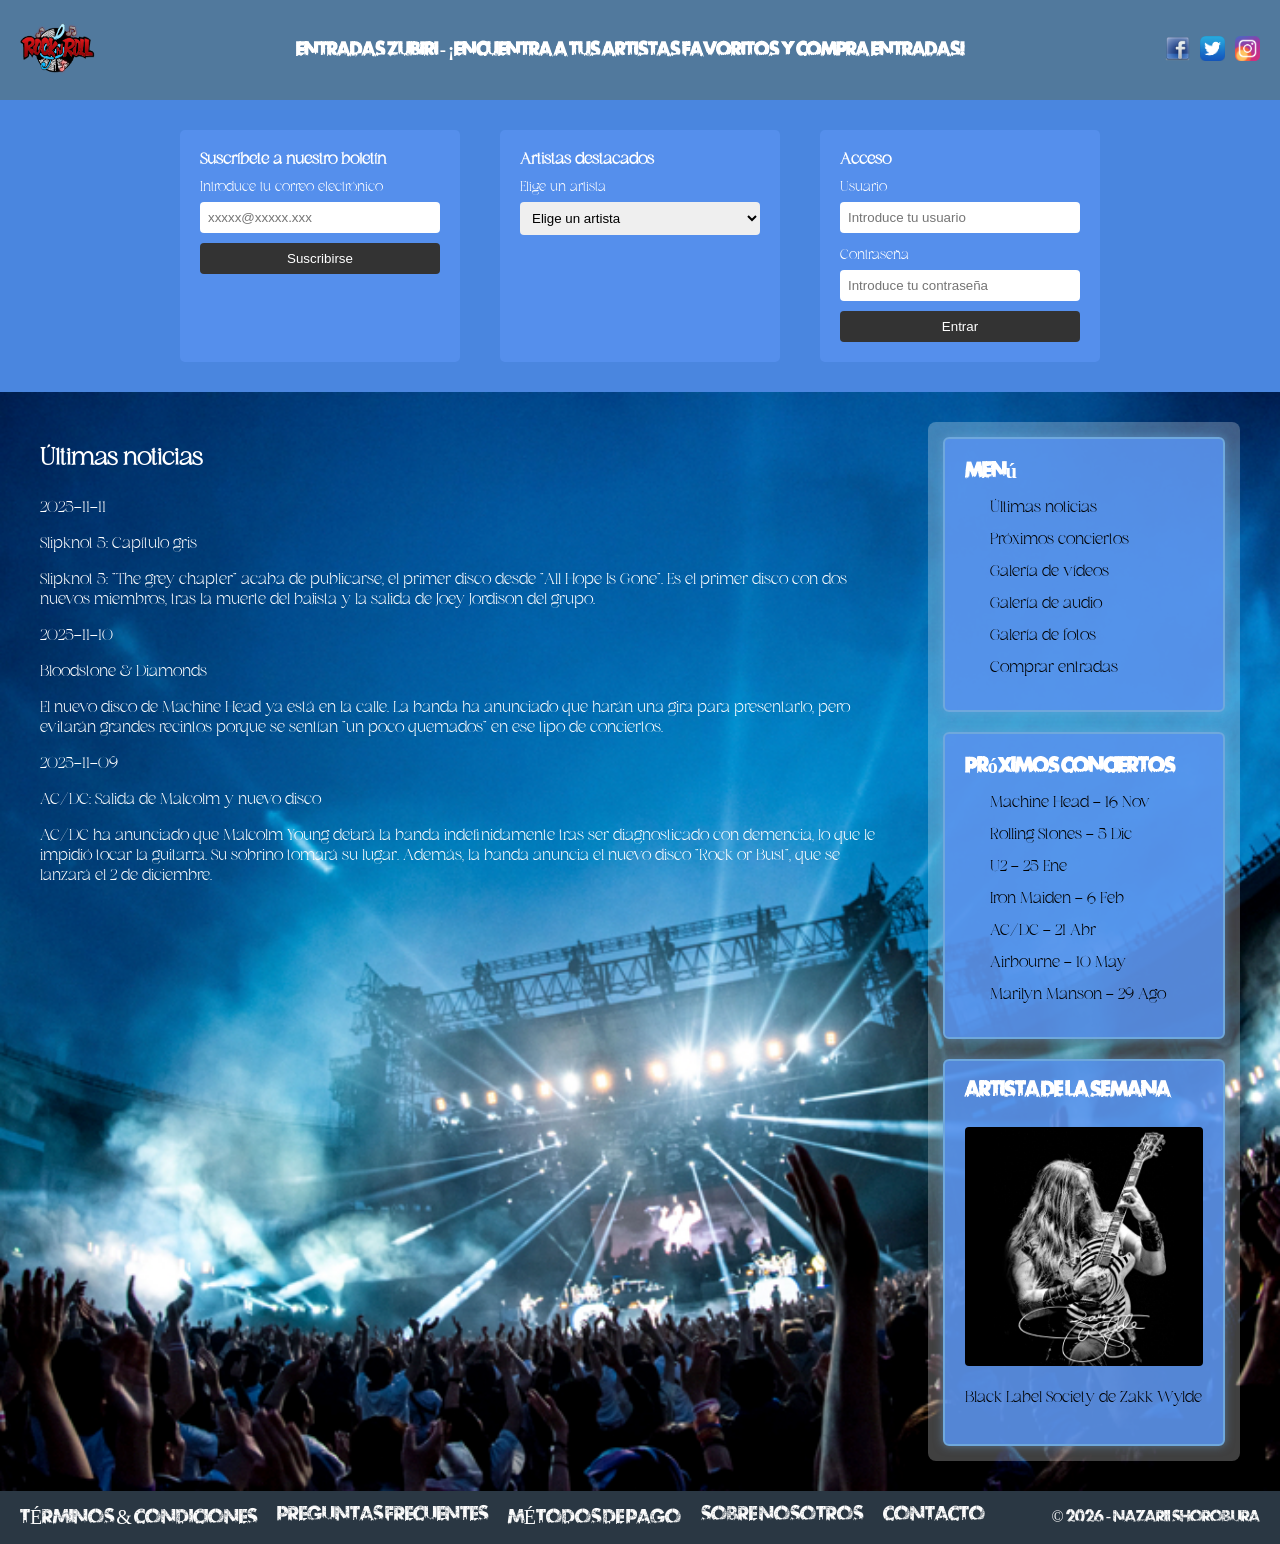
==== commit cf76a44f: "Últimos retoques" ====
--- a/HTML/index.html
+++ b/HTML/index.html
@@ -127,7 +127,7 @@
             <a href="#">CONTACTO</a>
         </div>
         <div class="autor-footer">
-            © 2025 - Nazarii Shorobura
+            © 2026 - Nazarii Shorobura
         </div>
     </footer>
 </body>
--- a/CSS/mystyle.css
+++ b/CSS/mystyle.css
@@ -1,5 +1,4 @@
 /* 1. Fuentes y Animaciones */
-
 @font-face {
     font-family: 'Font 1';
     src: url('../Recursos/fonts/encabezado_pie.otf');
@@ -39,7 +38,7 @@
 
 /* 3. Header (elemento común) */
 header {
-    background-color: rgba(78, 2, 255, 0.733);
+    background-color: rgba(170,169,169,0.44);
     font-family: 'Font 1';
     height: 100px;
     display: flex;
@@ -62,7 +61,7 @@
 
 /* 4. Sección de datos (elemento común) */
 .comun1 {
-    background-color: rgb(99, 117, 167);
+    background-color: rgba(88,146,239,0.82);
     display: flex;
     justify-content: center;
     gap: 40px;
@@ -117,7 +116,6 @@
 
 
 /* 5. Parte inferior */
-
 .contenedor-flexible-inferior {
     display: flex;
     flex-direction: row;
@@ -150,12 +148,11 @@
     font-weight: 400;
 }
 
-/* Líneas de próximos conciertos */
+/* Próximos conciertos */
 .seccion-central p.texto-concierto {
     color: white;
     font-size: 1.25rem;
     margin-bottom: 20px;
-    /* Separación */
     line-height: 1.4;
 }
 
@@ -213,11 +210,10 @@
 .menu-lateral a,
 .proximos-conciertos li {
     position: relative;
-    display: inline-block;
+    display: block;
     padding-left: 25px;
 }
 
-/* 2. Efectos al pasar el ratón en la barra lateral */
 .menu-lateral a:hover,
 .proximos-conciertos li:hover {
     font-style: italic;
@@ -239,13 +235,13 @@
     background-repeat: no-repeat;
 }
 
-/* Estilo para la foto del artista de la semana */
+/* Foto del artista de la semana */
 .artista-semana img {
     border-radius: 4px;
     margin-top: 10px;
 }
-/* 6. FOOTER (Elemento común) */
-
+
+/* 6. Footer (Elemento común) */
 footer {
     background-color: rgba(49, 49, 49, 0.82);
     display: flex;
@@ -268,13 +264,16 @@
     text-decoration: none;
 }
 
+.autor-footer {
+    color: #fcfcfc;
+}
+
 .enlaces-footer a:hover {
     color: red;
 }
 
 
 /* 7. Responsive */
-
 @media (max-width: 768px) {
 
     /* Ocultar iconos de redes sociales en pantalla pequeña */
@@ -295,8 +294,6 @@
 }
 
 /* Galería de vídeos */
-
-/* Centra el título, subtítulos y vídeos dentro de la columna central */
 .galeria-videos {
     display: flex;
     flex-direction: column;
@@ -304,7 +301,7 @@
     text-align: center;
 }
 
-/* Espaciado entre cada bloque de vídeo */
+/* Espacio entre cada bloque de vídeo */
 .bloque-video {
     margin-bottom: 30px;
     width: 100%;
@@ -313,7 +310,7 @@
     align-items: center;
 }
 
-/* Títulos individuales sobre cada vídeo */
+/* Títulos sobre cada vídeo */
 .titulo-video {
     color: white;
     font-size: 1.1rem;
@@ -326,8 +323,7 @@
     box-shadow: 0 4px 10px rgba(0, 0, 0, 0.5);
 }
 
-/* Galería de audios */
-
+/* Audios */
 /* Centra el título, subtítulos y reproductores de audio */
 .galeria-audios {
     display: flex;
@@ -336,7 +332,6 @@
     text-align: center;
 }
 
-/* Contenedor de cada audio con margen inferior */
 .bloque-audio {
     margin-bottom: 30px;
     width: 100%;
@@ -360,7 +355,6 @@
 }
 
 /* Galería de fotos */
-
 /* Alineación general a la izquierda para esta sección */
 .galeria-fotos {
     display: flex;
@@ -394,10 +388,7 @@
     width: 22%;
     /* 4 fotos por fila (con el gap suma ~100%) */
     min-width: 140px;
-    /* REQUISITO PDF: Evita que se reduzcan demasiado en móviles */
-    height: 280px;
-    object-fit: cover;
-    /* Mantiene la proporción de la foto sin deformarla */
+    height:auto;
     border: 1px solid rgba(255, 255, 255, 0.4);
     box-shadow: 0 2px 5px rgba(0, 0, 0, 0.4);
 }
